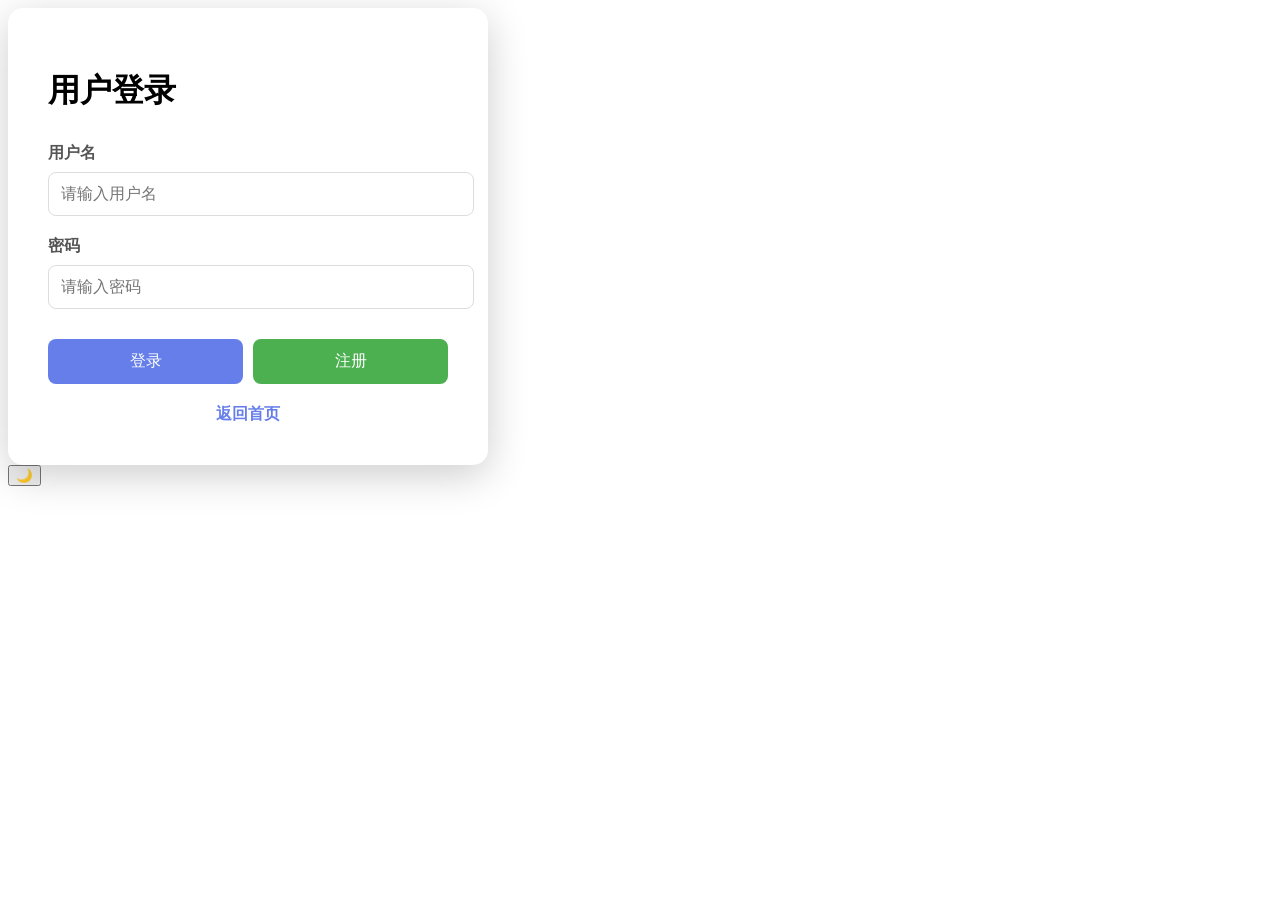
==== auth.html @ fa7c4bcc "Add files via upload" ====
<!DOCTYPE html>
<html lang="zh-CN">
<head>
<meta charset="UTF-8">
<meta name="viewport" content="width=device-width, initial-scale=1.0">
<title>用户登录 - 每日释放打卡</title>
<link rel="stylesheet" href="css/styles.css">
<style>
.auth-container {
  background: white;
  padding: 40px;
  border-radius: 15px;
  width: 400px;
  box-shadow: 0 10px 40px rgba(0, 0, 0, 0.2);
  position: relative;
  z-index: 1;
}

.auth-container h1 {
  margin-bottom: 30px;
}

.form-group {
  margin-bottom: 20px;
}

.form-group label {
  display: block;
  margin-bottom: 8px;
  font-weight: bold;
  color: #555;
}

.form-group input {
  width: 100%;
  padding: 12px;
  border: 1px solid #ddd;
  border-radius: 8px;
  font-size: 16px;
}

.form-group input:focus {
  outline: none;
  border-color: #667eea;
  box-shadow: 0 0 0 2px rgba(102, 126, 234, 0.2);
}

.auth-buttons {
  display: flex;
  gap: 10px;
  margin-top: 30px;
}

.auth-buttons button {
  flex: 1;
  padding: 12px;
  border: none;
  border-radius: 8px;
  font-size: 16px;
  cursor: pointer;
  transition: background 0.3s ease;
}

.login-btn {
  background: #667eea;
  color: white;
}

.login-btn:hover {
  background: #5a6be0;
}

.register-btn {
  background: #4CAF50;
  color: white;
}

.register-btn:hover {
  background: #45a049;
}

.error-message {
  color: #ff4d4f;
  margin-top: 15px;
  text-align: center;
  font-weight: bold;
}

.switch-mode {
  margin-top: 20px;
  text-align: center;
  color: #666;
}

.switch-mode a {
  color: #667eea;
  text-decoration: none;
  font-weight: bold;
}

.switch-mode a:hover {
  text-decoration: underline;
}

@media (max-width: 768px) {
  .auth-container {
    width: 95%;
    padding: 30px;
  }
  
  .auth-buttons {
    flex-direction: column;
  }
}
</style>
</head>
<body>
<div class="auth-container">
  <h1>用户登录</h1>
  
  <div class="form-group">
    <label for="username">用户名</label>
    <input type="text" id="username" placeholder="请输入用户名">
  </div>
  
  <div class="form-group">
    <label for="password">密码</label>
    <input type="password" id="password" placeholder="请输入密码">
  </div>
  
  <div class="auth-buttons">
    <button class="login-btn" onclick="login()">登录</button>
    <button class="register-btn" onclick="register()">注册</button>
  </div>
  
  <div id="error-message" class="error-message"></div>
  
  <div class="switch-mode">
    <a href="index.html">返回首页</a>
  </div>
</div>

<!-- 主题切换按钮 -->
<button class="theme-toggle" id="themeToggle" onclick="toggleTheme()">🌙</button>

<script>
// 主题切换功能
function toggleTheme() {
  const body = document.body;
  const themeToggle = document.getElementById('themeToggle');
  const isDarkMode = body.classList.contains('dark-mode');
  
  if (isDarkMode) {
    // 切换到浅色模式
    body.classList.remove('dark-mode');
    themeToggle.textContent = '🌙';
    themeToggle.classList.remove('dark');
    localStorage.setItem('theme', 'light');
  } else {
    // 切换到深色模式
    body.classList.add('dark-mode');
    themeToggle.textContent = '☀️';
    themeToggle.classList.add('dark');
    localStorage.setItem('theme', 'dark');
  }
}

// 加载保存的主题
function loadTheme() {
  const savedTheme = localStorage.getItem('theme');
  const body = document.body;
  const themeToggle = document.getElementById('themeToggle');
  
  if (savedTheme === 'dark') {
    body.classList.add('dark-mode');
    if (themeToggle) {
      themeToggle.textContent = '☀️';
      themeToggle.classList.add('dark');
    }
  } else {
    body.classList.remove('dark-mode');
    if (themeToggle) {
      themeToggle.textContent = '🌙';
      themeToggle.classList.remove('dark');
    }
  }
}

// 检查用户是否已登录
function checkAuth() {
  loadTheme(); // 加载保存的主题
  const currentUser = localStorage.getItem('currentUser');
  if (currentUser) {
    window.location.href = 'index.html';
  }
}

// 登录函数
function login() {
  const username = document.getElementById('username').value;
  const password = document.getElementById('password').value;
  const errorElement = document.getElementById('error-message');
  
  if (!username || !password) {
    errorElement.textContent = '请输入用户名和密码';
    return;
  }
  
  // 从localStorage获取用户数据
  const users = JSON.parse(localStorage.getItem('users') || '{}');
  
  if (users[username] && users[username] === password) {
    // 登录成功
    localStorage.setItem('currentUser', username);
    window.location.href = 'index.html';
  } else {
    errorElement.textContent = '用户名或密码错误';
  }
}

// 注册函数
function register() {
  const username = document.getElementById('username').value;
  const password = document.getElementById('password').value;
  const errorElement = document.getElementById('error-message');
  
  if (!username || !password) {
    errorElement.textContent = '请输入用户名和密码';
    return;
  }
  
  // 从localStorage获取用户数据
  const users = JSON.parse(localStorage.getItem('users') || '{}');
  
  if (users[username]) {
    errorElement.textContent = '用户名已存在';
  } else {
    // 注册成功
    users[username] = password;
    localStorage.setItem('users', JSON.stringify(users));
    localStorage.setItem('currentUser', username);
    window.location.href = 'index.html';
  }
}

// 页面加载时检查认证状态
window.onload = checkAuth;
</script>
</body>
</html>
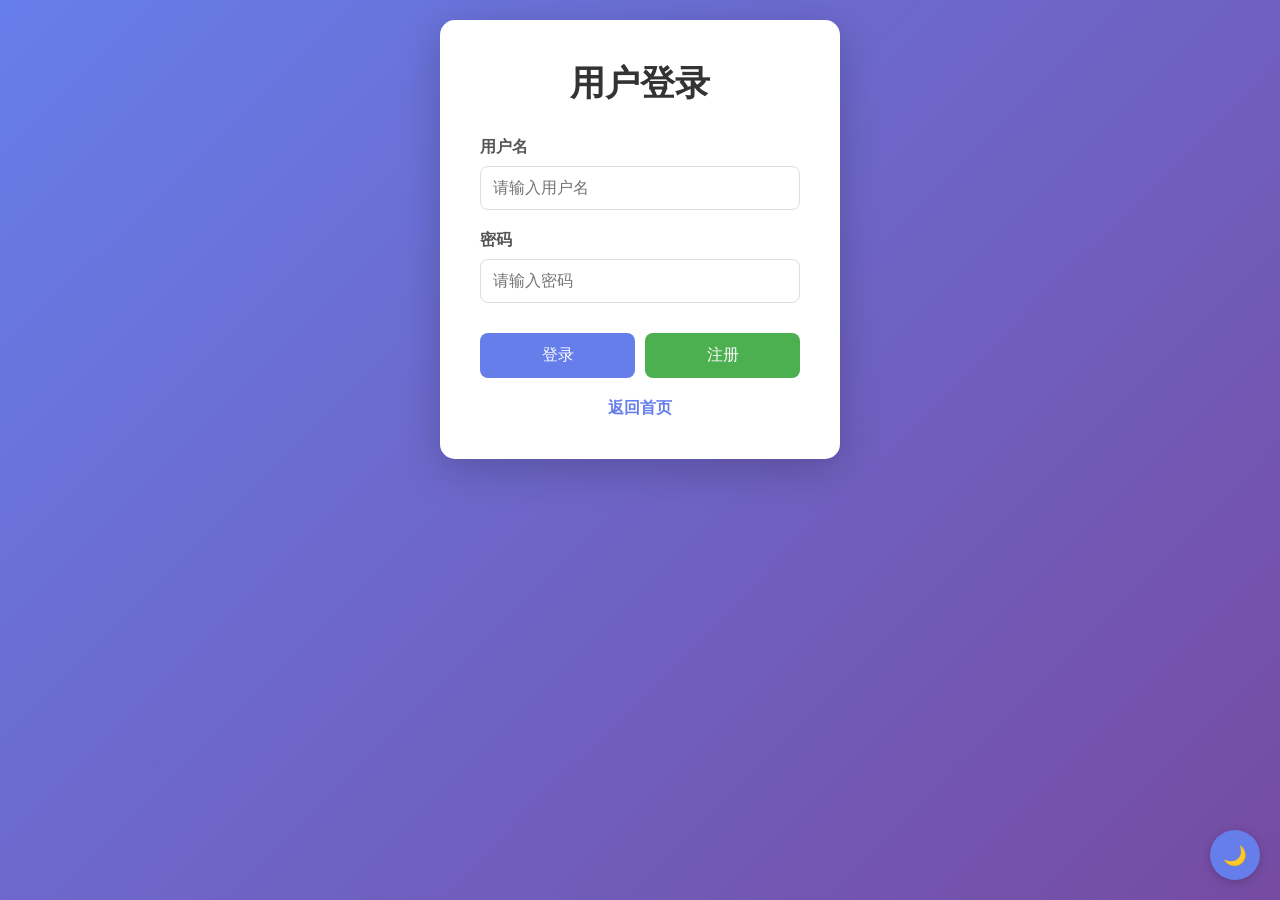
==== commit 6a40e305: "优化手机页面的" ====
--- a/auth.html
+++ b/auth.html
@@ -1,250 +1,250 @@
-<!DOCTYPE html>
-<html lang="zh-CN">
-<head>
-<meta charset="UTF-8">
-<meta name="viewport" content="width=device-width, initial-scale=1.0">
-<title>用户登录 - 每日释放打卡</title>
-<link rel="stylesheet" href="css/styles.css">
-<style>
-.auth-container {
-  background: white;
-  padding: 40px;
-  border-radius: 15px;
-  width: 400px;
-  box-shadow: 0 10px 40px rgba(0, 0, 0, 0.2);
-  position: relative;
-  z-index: 1;
-}
-
-.auth-container h1 {
-  margin-bottom: 30px;
-}
-
-.form-group {
-  margin-bottom: 20px;
-}
-
-.form-group label {
-  display: block;
-  margin-bottom: 8px;
-  font-weight: bold;
-  color: #555;
-}
-
-.form-group input {
-  width: 100%;
-  padding: 12px;
-  border: 1px solid #ddd;
-  border-radius: 8px;
-  font-size: 16px;
-}
-
-.form-group input:focus {
-  outline: none;
-  border-color: #667eea;
-  box-shadow: 0 0 0 2px rgba(102, 126, 234, 0.2);
-}
-
-.auth-buttons {
-  display: flex;
-  gap: 10px;
-  margin-top: 30px;
-}
-
-.auth-buttons button {
-  flex: 1;
-  padding: 12px;
-  border: none;
-  border-radius: 8px;
-  font-size: 16px;
-  cursor: pointer;
-  transition: background 0.3s ease;
-}
-
-.login-btn {
-  background: #667eea;
-  color: white;
-}
-
-.login-btn:hover {
-  background: #5a6be0;
-}
-
-.register-btn {
-  background: #4CAF50;
-  color: white;
-}
-
-.register-btn:hover {
-  background: #45a049;
-}
-
-.error-message {
-  color: #ff4d4f;
-  margin-top: 15px;
-  text-align: center;
-  font-weight: bold;
-}
-
-.switch-mode {
-  margin-top: 20px;
-  text-align: center;
-  color: #666;
-}
-
-.switch-mode a {
-  color: #667eea;
-  text-decoration: none;
-  font-weight: bold;
-}
-
-.switch-mode a:hover {
-  text-decoration: underline;
-}
-
-@media (max-width: 768px) {
-  .auth-container {
-    width: 95%;
-    padding: 30px;
-  }
-  
-  .auth-buttons {
-    flex-direction: column;
-  }
-}
-</style>
-</head>
-<body>
-<div class="auth-container">
-  <h1>用户登录</h1>
-  
-  <div class="form-group">
-    <label for="username">用户名</label>
-    <input type="text" id="username" placeholder="请输入用户名">
-  </div>
-  
-  <div class="form-group">
-    <label for="password">密码</label>
-    <input type="password" id="password" placeholder="请输入密码">
-  </div>
-  
-  <div class="auth-buttons">
-    <button class="login-btn" onclick="login()">登录</button>
-    <button class="register-btn" onclick="register()">注册</button>
-  </div>
-  
-  <div id="error-message" class="error-message"></div>
-  
-  <div class="switch-mode">
-    <a href="index.html">返回首页</a>
-  </div>
-</div>
-
-<!-- 主题切换按钮 -->
-<button class="theme-toggle" id="themeToggle" onclick="toggleTheme()">🌙</button>
-
-<script>
-// 主题切换功能
-function toggleTheme() {
-  const body = document.body;
-  const themeToggle = document.getElementById('themeToggle');
-  const isDarkMode = body.classList.contains('dark-mode');
-  
-  if (isDarkMode) {
-    // 切换到浅色模式
-    body.classList.remove('dark-mode');
-    themeToggle.textContent = '🌙';
-    themeToggle.classList.remove('dark');
-    localStorage.setItem('theme', 'light');
-  } else {
-    // 切换到深色模式
-    body.classList.add('dark-mode');
-    themeToggle.textContent = '☀️';
-    themeToggle.classList.add('dark');
-    localStorage.setItem('theme', 'dark');
-  }
-}
-
-// 加载保存的主题
-function loadTheme() {
-  const savedTheme = localStorage.getItem('theme');
-  const body = document.body;
-  const themeToggle = document.getElementById('themeToggle');
-  
-  if (savedTheme === 'dark') {
-    body.classList.add('dark-mode');
-    if (themeToggle) {
-      themeToggle.textContent = '☀️';
-      themeToggle.classList.add('dark');
-    }
-  } else {
-    body.classList.remove('dark-mode');
-    if (themeToggle) {
-      themeToggle.textContent = '🌙';
-      themeToggle.classList.remove('dark');
-    }
-  }
-}
-
-// 检查用户是否已登录
-function checkAuth() {
-  loadTheme(); // 加载保存的主题
-  const currentUser = localStorage.getItem('currentUser');
-  if (currentUser) {
-    window.location.href = 'index.html';
-  }
-}
-
-// 登录函数
-function login() {
-  const username = document.getElementById('username').value;
-  const password = document.getElementById('password').value;
-  const errorElement = document.getElementById('error-message');
-  
-  if (!username || !password) {
-    errorElement.textContent = '请输入用户名和密码';
-    return;
-  }
-  
-  // 从localStorage获取用户数据
-  const users = JSON.parse(localStorage.getItem('users') || '{}');
-  
-  if (users[username] && users[username] === password) {
-    // 登录成功
-    localStorage.setItem('currentUser', username);
-    window.location.href = 'index.html';
-  } else {
-    errorElement.textContent = '用户名或密码错误';
-  }
-}
-
-// 注册函数
-function register() {
-  const username = document.getElementById('username').value;
-  const password = document.getElementById('password').value;
-  const errorElement = document.getElementById('error-message');
-  
-  if (!username || !password) {
-    errorElement.textContent = '请输入用户名和密码';
-    return;
-  }
-  
-  // 从localStorage获取用户数据
-  const users = JSON.parse(localStorage.getItem('users') || '{}');
-  
-  if (users[username]) {
-    errorElement.textContent = '用户名已存在';
-  } else {
-    // 注册成功
-    users[username] = password;
-    localStorage.setItem('users', JSON.stringify(users));
-    localStorage.setItem('currentUser', username);
-    window.location.href = 'index.html';
-  }
-}
-
-// 页面加载时检查认证状态
-window.onload = checkAuth;
-</script>
-</body>
+<!DOCTYPE html>
+<html lang="zh-CN">
+<head>
+<meta charset="UTF-8">
+<meta name="viewport" content="width=device-width, initial-scale=1.0">
+<title>用户登录 - 每日释放打卡</title>
+<link rel="stylesheet" href="css/styles.css">
+<style>
+.auth-container {
+  background: white;
+  padding: 40px;
+  border-radius: 15px;
+  width: 400px;
+  box-shadow: 0 10px 40px rgba(0, 0, 0, 0.2);
+  position: relative;
+  z-index: 1;
+}
+
+.auth-container h1 {
+  margin-bottom: 30px;
+}
+
+.form-group {
+  margin-bottom: 20px;
+}
+
+.form-group label {
+  display: block;
+  margin-bottom: 8px;
+  font-weight: bold;
+  color: #555;
+}
+
+.form-group input {
+  width: 100%;
+  padding: 12px;
+  border: 1px solid #ddd;
+  border-radius: 8px;
+  font-size: 16px;
+}
+
+.form-group input:focus {
+  outline: none;
+  border-color: #667eea;
+  box-shadow: 0 0 0 2px rgba(102, 126, 234, 0.2);
+}
+
+.auth-buttons {
+  display: flex;
+  gap: 10px;
+  margin-top: 30px;
+}
+
+.auth-buttons button {
+  flex: 1;
+  padding: 12px;
+  border: none;
+  border-radius: 8px;
+  font-size: 16px;
+  cursor: pointer;
+  transition: background 0.3s ease;
+}
+
+.login-btn {
+  background: #667eea;
+  color: white;
+}
+
+.login-btn:hover {
+  background: #5a6be0;
+}
+
+.register-btn {
+  background: #4CAF50;
+  color: white;
+}
+
+.register-btn:hover {
+  background: #45a049;
+}
+
+.error-message {
+  color: #ff4d4f;
+  margin-top: 15px;
+  text-align: center;
+  font-weight: bold;
+}
+
+.switch-mode {
+  margin-top: 20px;
+  text-align: center;
+  color: #666;
+}
+
+.switch-mode a {
+  color: #667eea;
+  text-decoration: none;
+  font-weight: bold;
+}
+
+.switch-mode a:hover {
+  text-decoration: underline;
+}
+
+@media (max-width: 768px) {
+  .auth-container {
+    width: 95%;
+    padding: 30px;
+  }
+  
+  .auth-buttons {
+    flex-direction: column;
+  }
+}
+</style>
+</head>
+<body>
+<div class="auth-container">
+  <h1>用户登录</h1>
+  
+  <div class="form-group">
+    <label for="username">用户名</label>
+    <input type="text" id="username" placeholder="请输入用户名">
+  </div>
+  
+  <div class="form-group">
+    <label for="password">密码</label>
+    <input type="password" id="password" placeholder="请输入密码">
+  </div>
+  
+  <div class="auth-buttons">
+    <button class="login-btn" onclick="login()">登录</button>
+    <button class="register-btn" onclick="register()">注册</button>
+  </div>
+  
+  <div id="error-message" class="error-message"></div>
+  
+  <div class="switch-mode">
+    <a href="index.html">返回首页</a>
+  </div>
+</div>
+
+<!-- 主题切换按钮 -->
+<button class="theme-toggle" id="themeToggle" onclick="toggleTheme()">🌙</button>
+
+<script>
+// 主题切换功能
+function toggleTheme() {
+  const body = document.body;
+  const themeToggle = document.getElementById('themeToggle');
+  const isDarkMode = body.classList.contains('dark-mode');
+  
+  if (isDarkMode) {
+    // 切换到浅色模式
+    body.classList.remove('dark-mode');
+    themeToggle.textContent = '🌙';
+    themeToggle.classList.remove('dark');
+    localStorage.setItem('theme', 'light');
+  } else {
+    // 切换到深色模式
+    body.classList.add('dark-mode');
+    themeToggle.textContent = '☀️';
+    themeToggle.classList.add('dark');
+    localStorage.setItem('theme', 'dark');
+  }
+}
+
+// 加载保存的主题
+function loadTheme() {
+  const savedTheme = localStorage.getItem('theme');
+  const body = document.body;
+  const themeToggle = document.getElementById('themeToggle');
+  
+  if (savedTheme === 'dark') {
+    body.classList.add('dark-mode');
+    if (themeToggle) {
+      themeToggle.textContent = '☀️';
+      themeToggle.classList.add('dark');
+    }
+  } else {
+    body.classList.remove('dark-mode');
+    if (themeToggle) {
+      themeToggle.textContent = '🌙';
+      themeToggle.classList.remove('dark');
+    }
+  }
+}
+
+// 检查用户是否已登录
+function checkAuth() {
+  loadTheme(); // 加载保存的主题
+  const currentUser = localStorage.getItem('currentUser');
+  if (currentUser) {
+    window.location.href = 'index.html';
+  }
+}
+
+// 登录函数
+function login() {
+  const username = document.getElementById('username').value;
+  const password = document.getElementById('password').value;
+  const errorElement = document.getElementById('error-message');
+  
+  if (!username || !password) {
+    errorElement.textContent = '请输入用户名和密码';
+    return;
+  }
+  
+  // 从localStorage获取用户数据
+  const users = JSON.parse(localStorage.getItem('users') || '{}');
+  
+  if (users[username] && users[username] === password) {
+    // 登录成功
+    localStorage.setItem('currentUser', username);
+    window.location.href = 'index.html';
+  } else {
+    errorElement.textContent = '用户名或密码错误';
+  }
+}
+
+// 注册函数
+function register() {
+  const username = document.getElementById('username').value;
+  const password = document.getElementById('password').value;
+  const errorElement = document.getElementById('error-message');
+  
+  if (!username || !password) {
+    errorElement.textContent = '请输入用户名和密码';
+    return;
+  }
+  
+  // 从localStorage获取用户数据
+  const users = JSON.parse(localStorage.getItem('users') || '{}');
+  
+  if (users[username]) {
+    errorElement.textContent = '用户名已存在';
+  } else {
+    // 注册成功
+    users[username] = password;
+    localStorage.setItem('users', JSON.stringify(users));
+    localStorage.setItem('currentUser', username);
+    window.location.href = 'index.html';
+  }
+}
+
+// 页面加载时检查认证状态
+window.onload = checkAuth;
+</script>
+</body>
 </html>
--- a/css/styles.css
+++ b/css/styles.css
@@ -0,0 +1,463 @@
+/* 全局样式重置 */
+* {
+  margin: 0;
+  padding: 0;
+  box-sizing: border-box;
+}
+
+html {
+  font-size: 16px;
+}
+
+body {
+  font-family: -apple-system, BlinkMacSystemFont, "Segoe UI", Roboto, "Helvetica Neue", Arial, "Noto Sans", "Microsoft YaHei", sans-serif;
+  background: linear-gradient(135deg, #667eea, #764ba2);
+  min-height: 100vh;
+  display: flex;
+  justify-content: center;
+  align-items: flex-start;
+  padding: 20px 0;
+  overflow-x: hidden;
+}
+
+.container {
+  background: white;
+  padding: 30px;
+  border-radius: 15px;
+  width: 95%;
+  max-width: 950px;
+  box-shadow: 0 10px 40px rgba(0, 0, 0, 0.2);
+  position: relative;
+  z-index: 1;
+  margin: 10px;
+}
+
+h1 {
+  text-align: center;
+  margin-bottom: 15px;
+  color: #333;
+  font-size: 1.8rem;
+}
+
+/* 用户信息区域 */
+.user-info {
+  text-align: right;
+  margin-bottom: 15px;
+  font-size: 0.9rem;
+  color: #666;
+  display: flex;
+  flex-wrap: wrap;
+  justify-content: flex-end;
+  align-items: center;
+  gap: 8px;
+}
+
+.user-info button {
+  padding: 6px 12px;
+  font-size: 0.8rem;
+  margin-left: 0;
+}
+
+/* 日期显示样式 */
+.current-date {
+  text-align: center;
+  font-size: 1rem;
+  color: #555;
+  margin-bottom: 15px;
+}
+
+.timer {
+  text-align: center;
+  font-size: 1.4rem;
+  font-weight: bold;
+  color: #ff4d4f;
+  margin-bottom: 20px;
+}
+
+.columns {
+  display: flex;
+  flex-direction: column;
+  gap: 15px;
+}
+
+.column {
+  flex: 1;
+  background: #f8f9fa;
+  padding: 15px;
+  border-radius: 10px;
+  box-shadow: inset 0 0 5px rgba(0,0,0,0.05);
+}
+
+.column h2 {
+  text-align: center;
+  margin-bottom: 12px;
+  color: #555;
+  font-size: 1.1rem;
+}
+
+.item {
+  margin: 6px 0;
+  font-size: 0.95rem;
+  color: #444;
+  display: flex;
+  align-items: center;
+}
+
+input[type="checkbox"] {
+  width: 20px;
+  height: 20px;
+  margin-right: 10px;
+  cursor: pointer;
+  vertical-align: middle;
+  flex-shrink: 0;
+}
+
+.footer {
+  margin-top: 25px;
+  text-align: center;
+}
+
+button {
+  padding: 12px 24px;
+  border: none;
+  background: #667eea;
+  color: white;
+  border-radius: 25px;
+  cursor: pointer;
+  font-size: 1rem;
+  transition: all 0.3s ease;
+  touch-action: manipulation;
+}
+
+button:hover {
+  background: #5a6be0;
+  transform: translateY(-2px);
+}
+
+button:active {
+  transform: translateY(0);
+}
+
+/* 撒花动画的覆盖层 */
+#confetti-overlay {
+  position: fixed;
+  top: 0;
+  left: 0;
+  width: 100%;
+  height: 100%;
+  background-color: rgba(0, 0, 0, 0.6);
+  display: flex;
+  flex-direction: column;
+  justify-content: center;
+  align-items: center;
+  z-index: 10000;
+  opacity: 0;
+  visibility: hidden;
+  transition: opacity 0.5s, visibility 0.5s;
+  padding: 20px;
+}
+
+#confetti-overlay.active {
+  opacity: 1;
+  visibility: visible;
+}
+
+#confetti-message {
+  color: white;
+  font-size: 1.8rem;
+  font-weight: bold;
+  text-shadow: 2px 2px 5px rgba(0,0,0,0.5);
+  text-align: center;
+  margin-bottom: 30px;
+  position: relative;
+  z-index: 10001;
+  word-break: break-word;
+}
+
+.confetti-piece {
+  position: absolute;
+  width: 10px;
+  height: 10px;
+  background-color: var(--color);
+  border-radius: 50%;
+  opacity: 0;
+  animation: confetti-fall 5s forwards;
+}
+
+@keyframes confetti-fall {
+  0% {
+    transform: translateY(-100px) rotateZ(0deg);
+    opacity: 1;
+  }
+  100% {
+    transform: translateY(100vh) rotateZ(720deg);
+    opacity: 0;
+  }
+}
+
+/* 新增的确认弹窗样式 */
+.modal-overlay {
+  position: fixed;
+  top: 0;
+  left: 0;
+  width: 100%;
+  height: 100%;
+  background-color: rgba(0, 0, 0, 0.7);
+  display: flex;
+  justify-content: center;
+  align-items: center;
+  z-index: 10002;
+  opacity: 0;
+  visibility: hidden;
+  transition: opacity 0.3s, visibility 0.3s;
+  padding: 20px;
+}
+
+.modal-overlay.active {
+  opacity: 1;
+  visibility: visible;
+}
+
+.modal-content {
+  background: white;
+  padding: 30px 20px;
+  border-radius: 15px;
+  text-align: center;
+  box-shadow: 0 5px 15px rgba(0,0,0,0.3);
+  width: 90%;
+  max-width: 400px;
+}
+
+.modal-content p {
+  font-size: 1.2rem;
+  margin-bottom: 25px;
+  color: #333;
+  font-weight: bold;
+  line-height: 1.5;
+}
+
+.modal-content button {
+  padding: 14px 28px;
+  font-size: 1rem;
+  background: #4CAF50;
+  border-radius: 25px;
+  transition: all 0.3s ease;
+  width: 100%;
+  max-width: 200px;
+}
+
+.modal-content button:hover {
+  background: #45a049;
+}
+
+/* 主题切换按钮 */
+.theme-toggle {
+  position: fixed;
+  bottom: 20px;
+  right: 20px;
+  width: 50px;
+  height: 50px;
+  border-radius: 50%;
+  background: #667eea;
+  color: white;
+  border: none;
+  cursor: pointer;
+  display: flex;
+  align-items: center;
+  justify-content: center;
+  box-shadow: 0 2px 10px rgba(0,0,0,0.2);
+  transition: all 0.3s ease;
+  z-index: 9999;
+  font-size: 1.2rem;
+}
+
+.theme-toggle:hover {
+  transform: scale(1.1);
+  background: #5a6be0;
+}
+
+.theme-toggle.dark {
+  background: #2c3e50;
+}
+
+.theme-toggle.dark:hover {
+  background: #34495e;
+}
+
+/* 深色模式 */
+body.dark-mode {
+  background: linear-gradient(135deg, #2c3e50, #4b6cb7);
+}
+
+body.dark-mode .container {
+  background: #34495e;
+  color: white;
+}
+
+body.dark-mode h1, 
+body.dark-mode .column h2, 
+body.dark-mode .current-date, 
+body.dark-mode .item {
+  color: #ecf0f1;
+}
+
+body.dark-mode .column {
+  background: #2c3e50;
+}
+
+body.dark-mode .modal-content {
+  background: #34495e;
+  color: white;
+}
+
+body.dark-mode .modal-content p {
+  color: #ecf0f1;
+}
+
+/* 平板设备适配 */
+@media (min-width: 768px) {
+  .container {
+    padding: 40px;
+    margin: 20px;
+  }
+  
+  h1 {
+    font-size: 2rem;
+  }
+  
+  .columns {
+    flex-direction: row;
+    gap: 20px;
+  }
+  
+  .column {
+    padding: 20px;
+  }
+  
+  .column h2 {
+    font-size: 1.3rem;
+  }
+  
+  .modal-content {
+    padding: 40px;
+  }
+  
+  .modal-content p {
+    font-size: 1.4rem;
+  }
+  
+  #confetti-message {
+    font-size: 2.5rem;
+  }
+}
+
+/* 桌面设备适配 */
+@media (min-width: 1024px) {
+  .container {
+    width: 90%;
+    max-width: 1000px;
+    padding: 50px;
+  }
+  
+  h1 {
+    font-size: 2.2rem;
+  }
+  
+  .timer {
+    font-size: 1.6rem;
+  }
+}
+
+/* 小屏幕手机适配 */
+@media (max-width: 375px) {
+  .container {
+    padding: 15px;
+    margin: 5px;
+  }
+  
+  h1 {
+    font-size: 1.4rem;
+  }
+  
+  .user-info {
+    font-size: 0.8rem;
+    gap: 5px;
+  }
+  
+  .user-info button {
+    padding: 4px 8px;
+    font-size: 0.7rem;
+  }
+  
+  .timer {
+    font-size: 1.2rem;
+  }
+  
+  .column h2 {
+    font-size: 1rem;
+  }
+  
+  .item {
+    font-size: 0.85rem;
+  }
+  
+  input[type="checkbox"] {
+    width: 18px;
+    height: 18px;
+  }
+  
+  .modal-content p {
+    font-size: 1rem;
+  }
+  
+  .modal-content button {
+    padding: 12px 20px;
+    font-size: 0.9rem;
+  }
+  
+  #confetti-message {
+    font-size: 1.4rem;
+  }
+  
+  .theme-toggle {
+    width: 45px;
+    height: 45px;
+    font-size: 1rem;
+  }
+}
+
+/* 横屏手机适配 */
+@media (max-height: 500px) and (orientation: landscape) {
+  body {
+    padding: 10px 0;
+  }
+  
+  .container {
+    padding: 15px;
+  }
+  
+  .columns {
+    flex-direction: row;
+    flex-wrap: wrap;
+  }
+  
+  .column {
+    flex: 1 1 30%;
+    min-width: 150px;
+  }
+}
+
+/* 触摸设备优化 */
+@media (hover: none) and (pointer: coarse) {
+  button:hover {
+    transform: none;
+  }
+  
+  button:active {
+    transform: scale(0.98);
+  }
+  
+  .theme-toggle:hover {
+    transform: none;
+  }
+}
